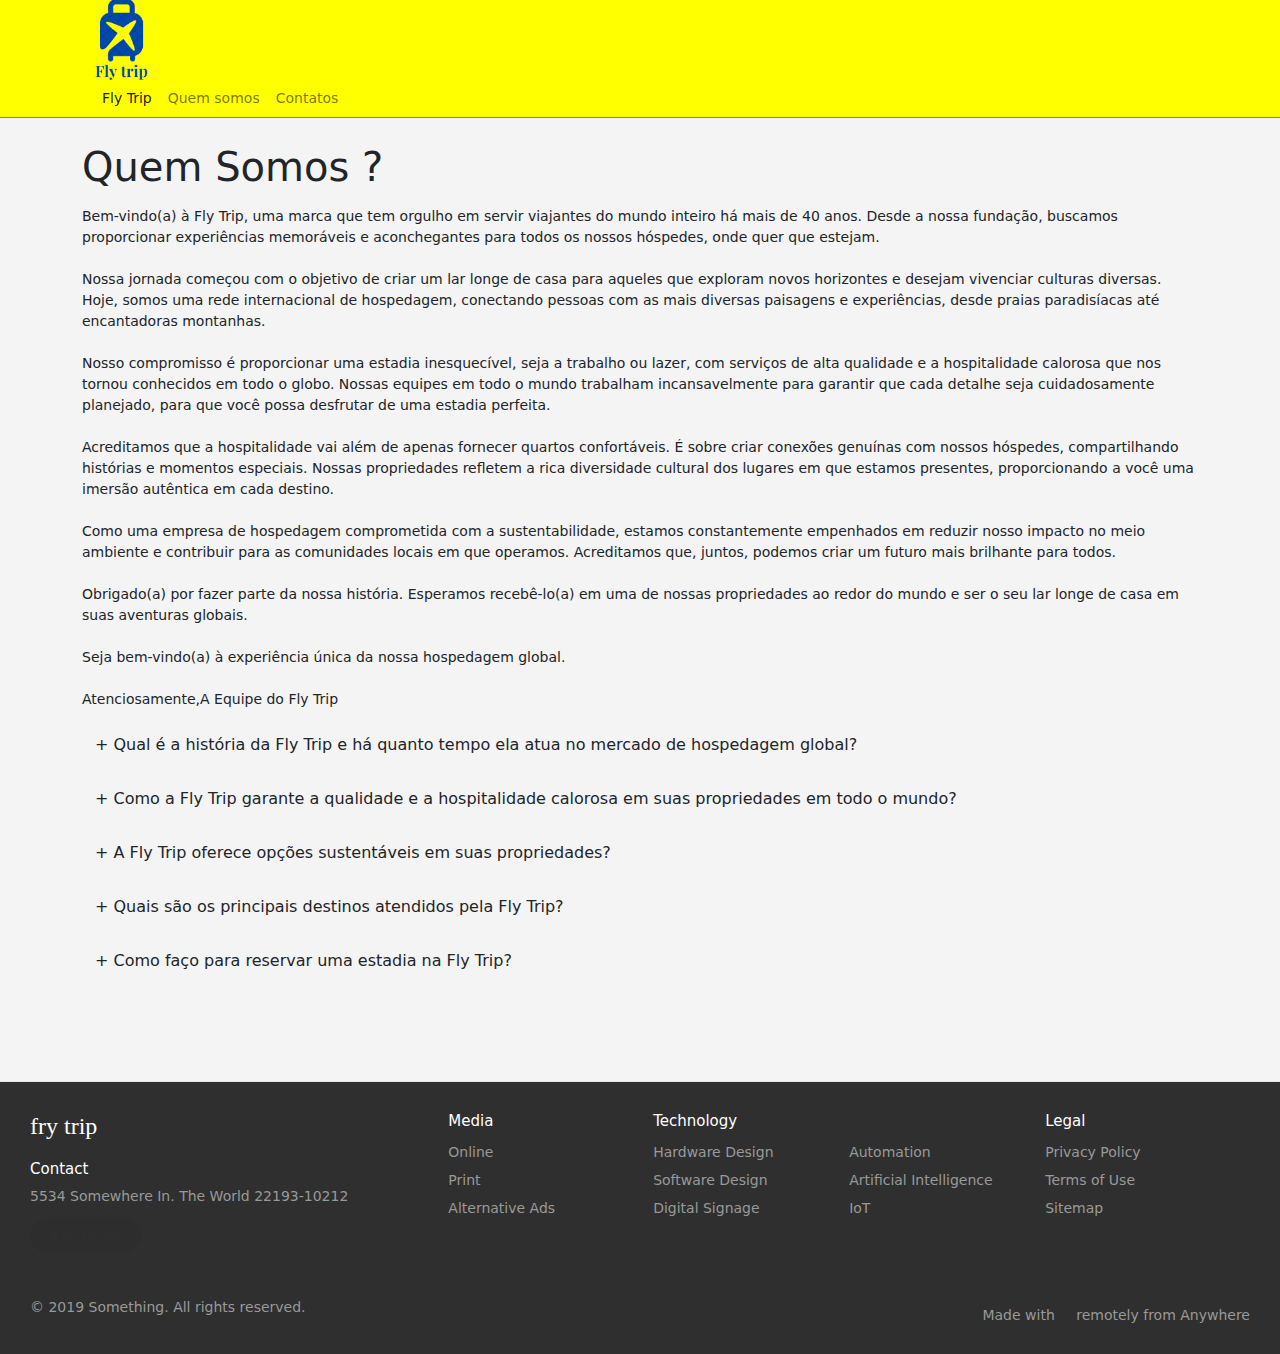
==== HTML/AboutCompany.html @ 36164875 "Site" ====
<!DOCTYPE html>
<html lang="en">
<head>
    <meta charset="UTF-8">
    <meta name="viewport" content="width=device-width, initial-scale=1, shrink-to-fit=no">
    <title>Document</title>
    <link rel="stylesheet" href="/bootstrap/css/bootstrap.css">
    <link rel="stylesheet" href="/CSS/style.css">
    <link rel="stylesheet" href="/CSS/AboutCompany.css">
    <link rel="shortcut icon" href="/midiais/icone.png" type="image/x-icon">
    <script defer src="https://cdn.jsdelivr.net/npm/bootstrap@5.2.3/dist/js/bootstrap.bundle.min.js" integrity="sha384-kenU1KFdBIe4zVF0s0G1M5b4hcpxyD9F7jL+jjXkk+Q2h455rYXK/7HAuoJl+0I4" crossorigin="anonymous"></script>

</head>
<body>
    <header >
        <div  class="container">
          <img src="/midiais/logo.png">
          <nav class="navbar navbar-expand-lg ">
            <div class="container-fluid">
              <button class="navbar-toggler" type="button" data-bs-toggle="collapse" data-bs-target="#navbarNavAltMarkup" aria-controls="navbarNavAltMarkup" aria-expanded="false" aria-label="Toggle navigation">
                <span class="navbar-toggler-icon"></span>
              </button>
              <div class="collapse navbar-collapse" id="navbarNavAltMarkup">
                  <ul class="navbar-nav me-auto mb-2 mb-lg-0">
                    <li class="nav-item"><a class="nav-link active" aria-current="page" href="/index.html">Fly Trip</a></li>
                    <li class="nav-item"><a class="nav-link" href="/HTML/AboutCompany.html">Quem somos</a></li>
                    <li class="nav-item"><a class="nav-link" href="/HTML/Contatos.html">Contatos</a></li>
                    
                  </ul>
              </div>
            </div>
          </nav>
        </div>
    </header>
    <main class="container">

        <h1>Quem Somos ?</h1>

        <p>
            Bem-vindo(a) à Fly Trip, uma marca que tem orgulho em servir viajantes do mundo inteiro há mais de 40 anos. Desde a nossa fundação, buscamos proporcionar experiências memoráveis e aconchegantes para todos os nossos hóspedes, onde quer que estejam.<br><br>

            Nossa jornada começou com o objetivo de criar um lar longe de casa para aqueles que exploram novos horizontes e desejam vivenciar culturas diversas. Hoje, somos uma rede internacional de hospedagem, conectando pessoas com as mais diversas paisagens e experiências, desde praias paradisíacas até encantadoras montanhas.<br><br>
            
            Nosso compromisso é proporcionar uma estadia inesquecível, seja a trabalho ou lazer, com serviços de alta qualidade e a hospitalidade calorosa que nos tornou conhecidos em todo o globo. Nossas equipes em todo o mundo trabalham incansavelmente para garantir que cada detalhe seja cuidadosamente planejado, para que você possa desfrutar de uma estadia perfeita.<br><br>
            
            Acreditamos que a hospitalidade vai além de apenas fornecer quartos confortáveis. É sobre criar conexões genuínas com nossos hóspedes, compartilhando histórias e momentos especiais. Nossas propriedades refletem a rica diversidade cultural dos lugares em que estamos presentes, proporcionando a você uma imersão autêntica em cada destino.<br><br>
            
            Como uma empresa de hospedagem comprometida com a sustentabilidade, estamos constantemente empenhados em reduzir nosso impacto no meio ambiente e contribuir para as comunidades locais em que operamos. Acreditamos que, juntos, podemos criar um futuro mais brilhante para todos.<br><br>
            
            Obrigado(a) por fazer parte da nossa história. Esperamos recebê-lo(a) em uma de nossas propriedades ao redor do mundo e ser o seu lar longe de casa em suas aventuras globais.<br><br>
            
            Seja bem-vindo(a) à experiência única da nossa hospedagem global.<br><br>
            
            Atenciosamente,A Equipe do Fly Trip<br>

        </p>

        <p>
            <button class="btn" type="button" data-bs-toggle="collapse" data-bs-target="#collapse_1" aria-expanded="false" aria-controls="collapseWidthExample">
                 + Qual é a história da Fly Trip e há quanto tempo ela atua no mercado de hospedagem global?
            </button>
          </p>
          <div >
            <div class="collapse " id="collapse_1">
              <div class="card card-body" >
                A Fly Trip é uma empresa de hospedagem global que tem orgulho de atender viajantes do mundo inteiro há mais de 40 anos. Nossa jornada começou com o objetivo de proporcionar experiências memoráveis e aconchegantes para todos os nossos hóspedes, onde quer que estejam.

            </div>
            </div>
          </div>

          <p>
            <button class="btn " type="button" data-bs-toggle="collapse" data-bs-target="#collapse_2" aria-expanded="false" aria-controls="collapseWidthExample">
                + Como a Fly Trip garante a qualidade e a hospitalidade calorosa em suas propriedades em todo o mundo?
            </button>
          </p>
          <div >
            <div class="collapse " id="collapse_2">
              <div class="card card-body" >
                Nossas equipes em todas as nossas propriedades trabalham incansavelmente para garantir que cada detalhe seja cuidadosamente planejado, proporcionando uma estadia perfeita para nossos hóspedes. Acreditamos que a hospitalidade vai além de fornecer quartos confortáveis; é sobre criar conexões genuínas com nossos hóspedes e compartilhar histórias e momentos especiais.

            </div>
            </div>
          </div>

          <p>
            <button class="btn " type="button" data-bs-toggle="collapse" data-bs-target="#collapse_3" aria-expanded="false" aria-controls="collapseWidthExample">
               + A Fly Trip oferece opções sustentáveis em suas propriedades?
            </button>
          </p>
          <div >
            <div class="collapse " id="collapse_3">
              <div class="card card-body" >
                Sim, como uma empresa comprometida com a sustentabilidade, estamos constantemente empenhados em reduzir nosso impacto no meio ambiente e contribuir para as comunidades locais em que operamos. Nossas práticas ecológicas visam criar um futuro mais brilhante para todos.

            </div>
            </div>
          </div>

          <p>
            <button class="btn " type="button" data-bs-toggle="collapse" data-bs-target="#collapse_4" aria-expanded="false" aria-controls="collapseWidthExample">
                + Quais são os principais destinos atendidos pela Fly Trip?
            </button>
          </p>
          <div >
            <div class="collapse " id="collapse_4">
              <div class="card card-body" >
                Temos uma rede internacional de hospedagem que conecta pessoas com as mais diversas paisagens e experiências. Nossas propriedades estão localizadas em destinos variados, desde praias paradisíacas até encantadoras montanhas, oferecendo aos nossos hóspedes uma imersão autêntica em cada lugar.

            </div>
            </div>
          </div>

          <p>
            <button class="btn " type="button" data-bs-toggle="collapse" data-bs-target="#collapse_5" aria-expanded="false" aria-controls="collapseWidthExample">
                + Como faço para reservar uma estadia na Fly Trip?
            </button>
          </p>
          <div >
            <div class="collapse " id="collapse_5">
              <div class="card card-body" >
                É simples! Você pode reservar sua estadia diretamente em nosso site oficial da Fly Trip, onde encontrará informações detalhadas sobre todas as nossas propriedades, disponibilidade de quartos e tarifas. Também oferecemos suporte ao cliente, caso precise de alguma assistência adicional.

            </div>
            </div>
          </div>

    </main>

    <footer class="footer">
      <div class="footer__addr">
        <h1 class="footer__logo">Fry trip</h1>
            
        <h2>Contact</h2>
        
        <address>
          5534 Somewhere In. The World 22193-10212<br>
              
          <a class="footer__btn" href="mailto:example@gmail.com">Email Us</a>
        </address>
      </div>
      
      <ul class="footer__nav">
        <li class="nav__item">
          <h2 class="nav__title">Media</h2>
    
          <ul class="nav__ul">
            <li>
              <a href="#">Online</a>
            </li>
    
            <li>
              <a href="#">Print</a>
            </li>
                
            <li>
              <a href="#">Alternative Ads</a>
            </li>
          </ul>
        </li>
        
        <li class="nav__item nav__item--extra">
          <h2 class="nav__title">Technology</h2>
          
          <ul class="nav__ul nav__ul--extra">
            <li>
              <a href="#">Hardware Design</a>
            </li>
            
            <li>
              <a href="#">Software Design</a>
            </li>
            
            <li>
              <a href="#">Digital Signage</a>
            </li>
            
            <li>
              <a href="#">Automation</a>
            </li>
            
            <li>
              <a href="#">Artificial Intelligence</a>
            </li>
            
            <li>
              <a href="#">IoT</a>
            </li>
          </ul>
        </li>
        
        <li class="nav__item">
          <h2 class="nav__title">Legal</h2>
          
          <ul class="nav__ul">
            <li>
              <a href="#">Privacy Policy</a>
            </li>
            
            <li>
              <a href="#">Terms of Use</a>
            </li>
            
            <li>
              <a href="#">Sitemap</a>
            </li>
          </ul>
        </li>
      </ul>
      
      <div class="legal">
        <p>&copy; 2019 Something. All rights reserved.</p>
        
        <div class="legal__links">
          <span>Made with <span class="heart">♥</span> remotely from Anywhere</span>
        </div>
      </div>
    </footer>

</body>
</html>
---- CSS/style.css ----
* {
    box-sizing: border-box;
    border: 0;
    margin: 0;
    padding: 0;

}

header{
    display: flex;
    flex-direction: column;
    width: 100%;
    height: fit-content;
    background-color: yellow;
    justify-content: end;
    border-bottom: 1px solid gray;

}

header > .container > img {
    width: fit-content;
    height: 80px;
}

header > .container > .navbar {
    height: fit-content;
    padding: 0;
}

*, *:before, *:after {
    box-sizing: border-box;
  }
  
  html {
    font-size: 100%;
  }
  
  body {
    font-family: acumin-pro, system-ui, sans-serif;
    margin: 0;
    display: grid;
    grid-template-rows: auto 1fr auto;
    font-size: 14px;
    background-color: #f4f4f4;
    align-items: start;
    min-height: 100vh;
  }
  
  .footer {
    margin-top: 75px;
    display: flex;
    flex-flow: row wrap;
    padding: 30px 30px 20px 30px;
    background-color: #2f2f2f;
    color: white;
    border-top: 1px solid #e5e5e5;
  }
  
  .footer > * {
    flex:  1 100%;
  }
  
  .footer__addr {
    margin-right: 1.25em;
    margin-bottom: 2em;
  }
  
  .footer__logo {
    font-family: 'Pacifico', cursive;
    font-weight: 400;
    text-transform: lowercase;
    font-size: 1.5rem;
  }
  
  .footer__addr h2 {
    margin-top: 1.3em;
    font-size: 15px;
    font-weight: 400;
  }
  
  .nav__title {
    font-weight: 400;
    font-size: 15px;
  }
  
  .footer address {
    font-style: normal;
    color: #999;
  }
  
  .footer__btn {
    display: flex;
    align-items: center;
    justify-content: center;
    height: 36px;
    max-width: max-content;
    background-color: rgb(33, 33, 33, 0.07);
    border-radius: 100px;
    color: #2f2f2f;
    line-height: 0;
    margin: 0.6em 0;
    font-size: 1rem;
    padding: 0 1.3em;
  }
  
  .footer ul {
    list-style: none;
    padding-left: 0;
  }
  
  .footer li {
    line-height: 2em;
  }
  
  .footer a {
    text-decoration: none;
  }
  
  .footer__nav {
    display: flex;
      flex-flow: row wrap;
  }
  
  .footer__nav > * {
    flex: 1 50%;
    margin-right: 1.25em;
  }
  
  .nav__ul a {
    color: #999;
  }
  
  .nav__ul--extra {
    column-count: 2;
    column-gap: 1.25em;
  }
  
  .legal {
    display: flex;
    flex-wrap: wrap;
    color: #999;
  }
    
  .legal__links {
    display: flex;
    align-items: center;
  }
  
  .heart {
    color: #2f2f2f;
  }
  
  @media screen and (min-width: 24.375em) {
    .legal .legal__links {
      margin-left: auto;
    }
  }
  
  @media screen and (min-width: 40.375em) {
    .footer__nav > * {
      flex: 1;
    }
    
    .nav__item--extra {
      flex-grow: 2;
    }
    
    .footer__addr {
      flex: 1 0px;
    }
    
    .footer__nav {
      flex: 2 0px;
    }
  }



@media screen and (max-width: 992px) {
    header > .container{
        display: grid;
        width: 100%;
        grid-template-columns: 50% 50%;
    }
    header > .container > .navbar{
        grid-column: 1;
        grid-row: 2;
        margin: auto 0px;
    }
    header > .container > img{
        grid-column: 2;
        grid-row: 2;
        margin: 5px 5px 5px auto;
    }
    header {
        height: fit-content;
    }
}

@media screen and (max-width: 767px) {
  header > .container{
      display: grid;
      width: 100%;
      grid-template-columns: 50% 50%;
  }
  header > .container {
    width: 100%;
    max-width: 100%;
  }
  main {
    padding: 0;
  }
  main > .accommodationList {
    width: 100%;
    max-width: 100%;
  }
  main > .container {
    max-width: 100%;
    width: 100%;
    margin: 0;
  }
  header > .container > .navbar{
      grid-column: 1;
      grid-row: 2;
      margin: auto 0px;
  }
  header > .container > img{
      grid-column: 2;
      grid-row: 2;
      margin: 5px 5px 5px auto;
  }
  header {
      height: fit-content;
  }
}
---- CSS/AboutCompany.css ----
main {
    padding: 10px 0px;
}
main > h1 {
    margin: 15px 0px;
}

.card  {
    width: 80%;
}
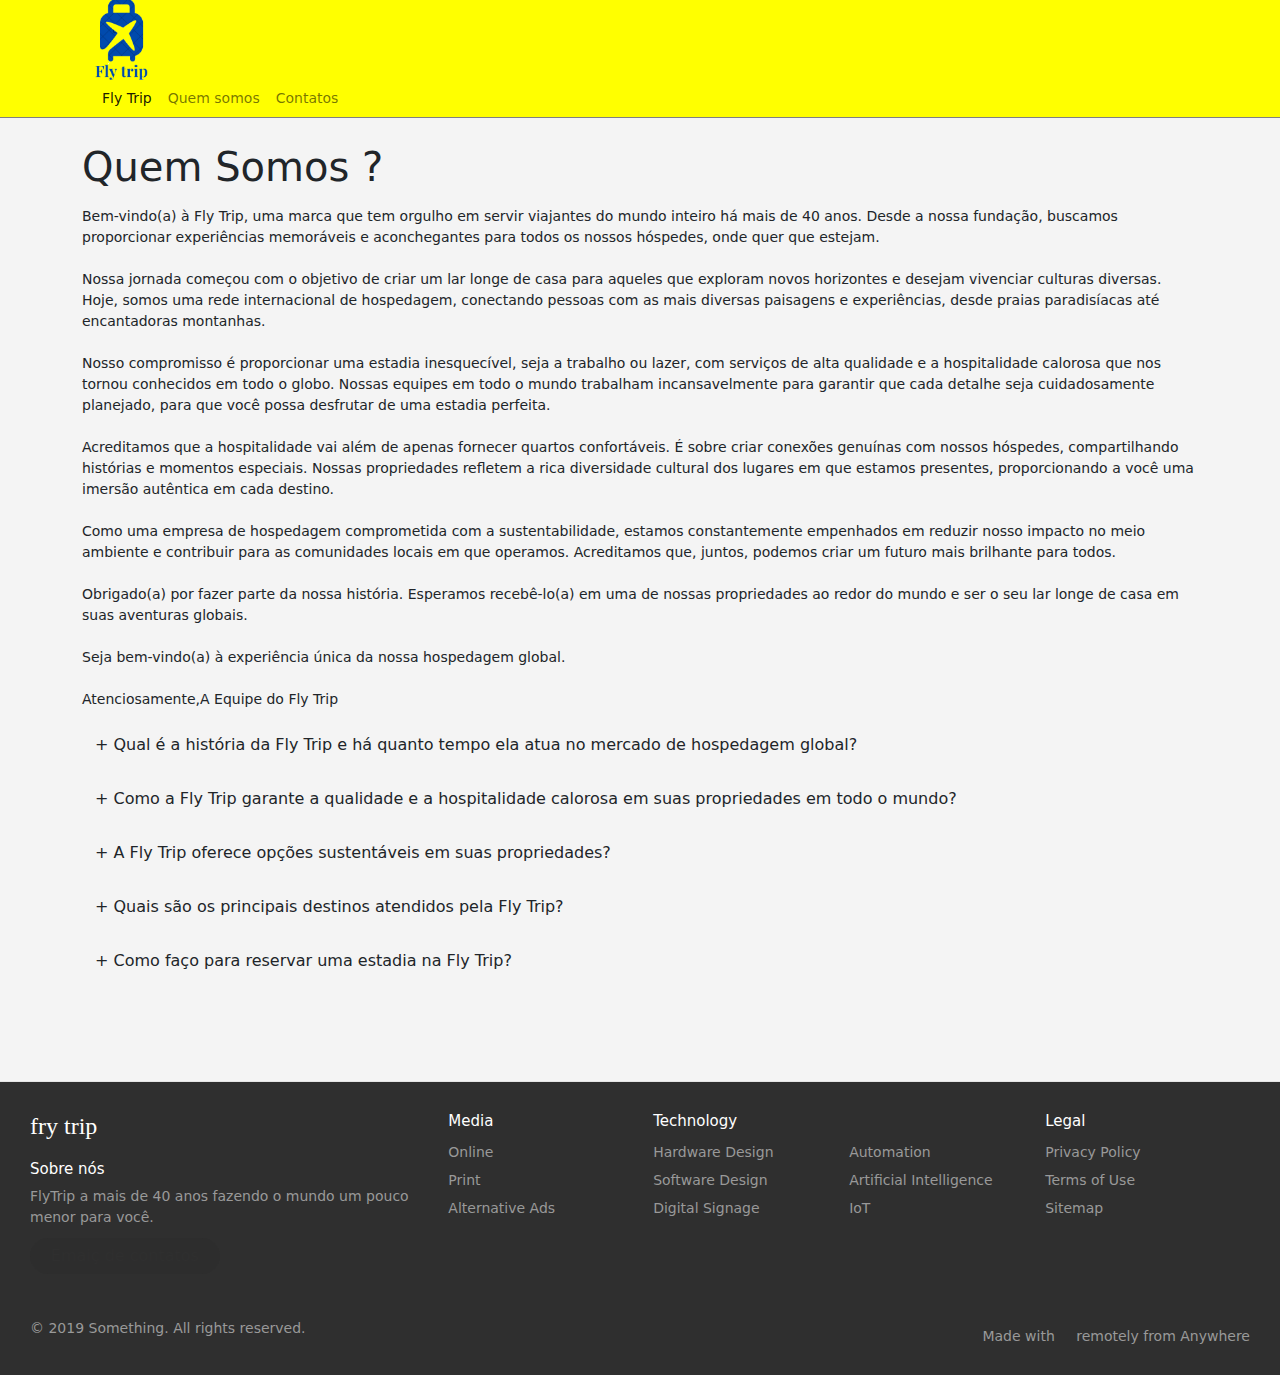
==== commit 3c2886e9: "upgrade" ====
--- a/HTML/AboutCompany.html
+++ b/HTML/AboutCompany.html
@@ -131,12 +131,12 @@
       <div class="footer__addr">
         <h1 class="footer__logo">Fry trip</h1>
             
-        <h2>Contact</h2>
+        <h2>Sobre nós</h2>
         
         <address>
-          5534 Somewhere In. The World 22193-10212<br>
+          FlyTrip a mais de 40 anos fazendo o mundo um pouco menor para você.<br>
               
-          <a class="footer__btn" href="mailto:example@gmail.com">Email Us</a>
+          <a class="footer__btn" href="mailto:flytrip@gmail.com">Emaiç de contatos</a>
         </address>
       </div>
       
--- a/CSS/style.css
+++ b/CSS/style.css
@@ -232,4 +232,11 @@
   header {
       height: fit-content;
   }
+}
+
+@media screen and (max-width: 500px) {
+  header {
+    padding-left: 20px;
+
+  }
 }